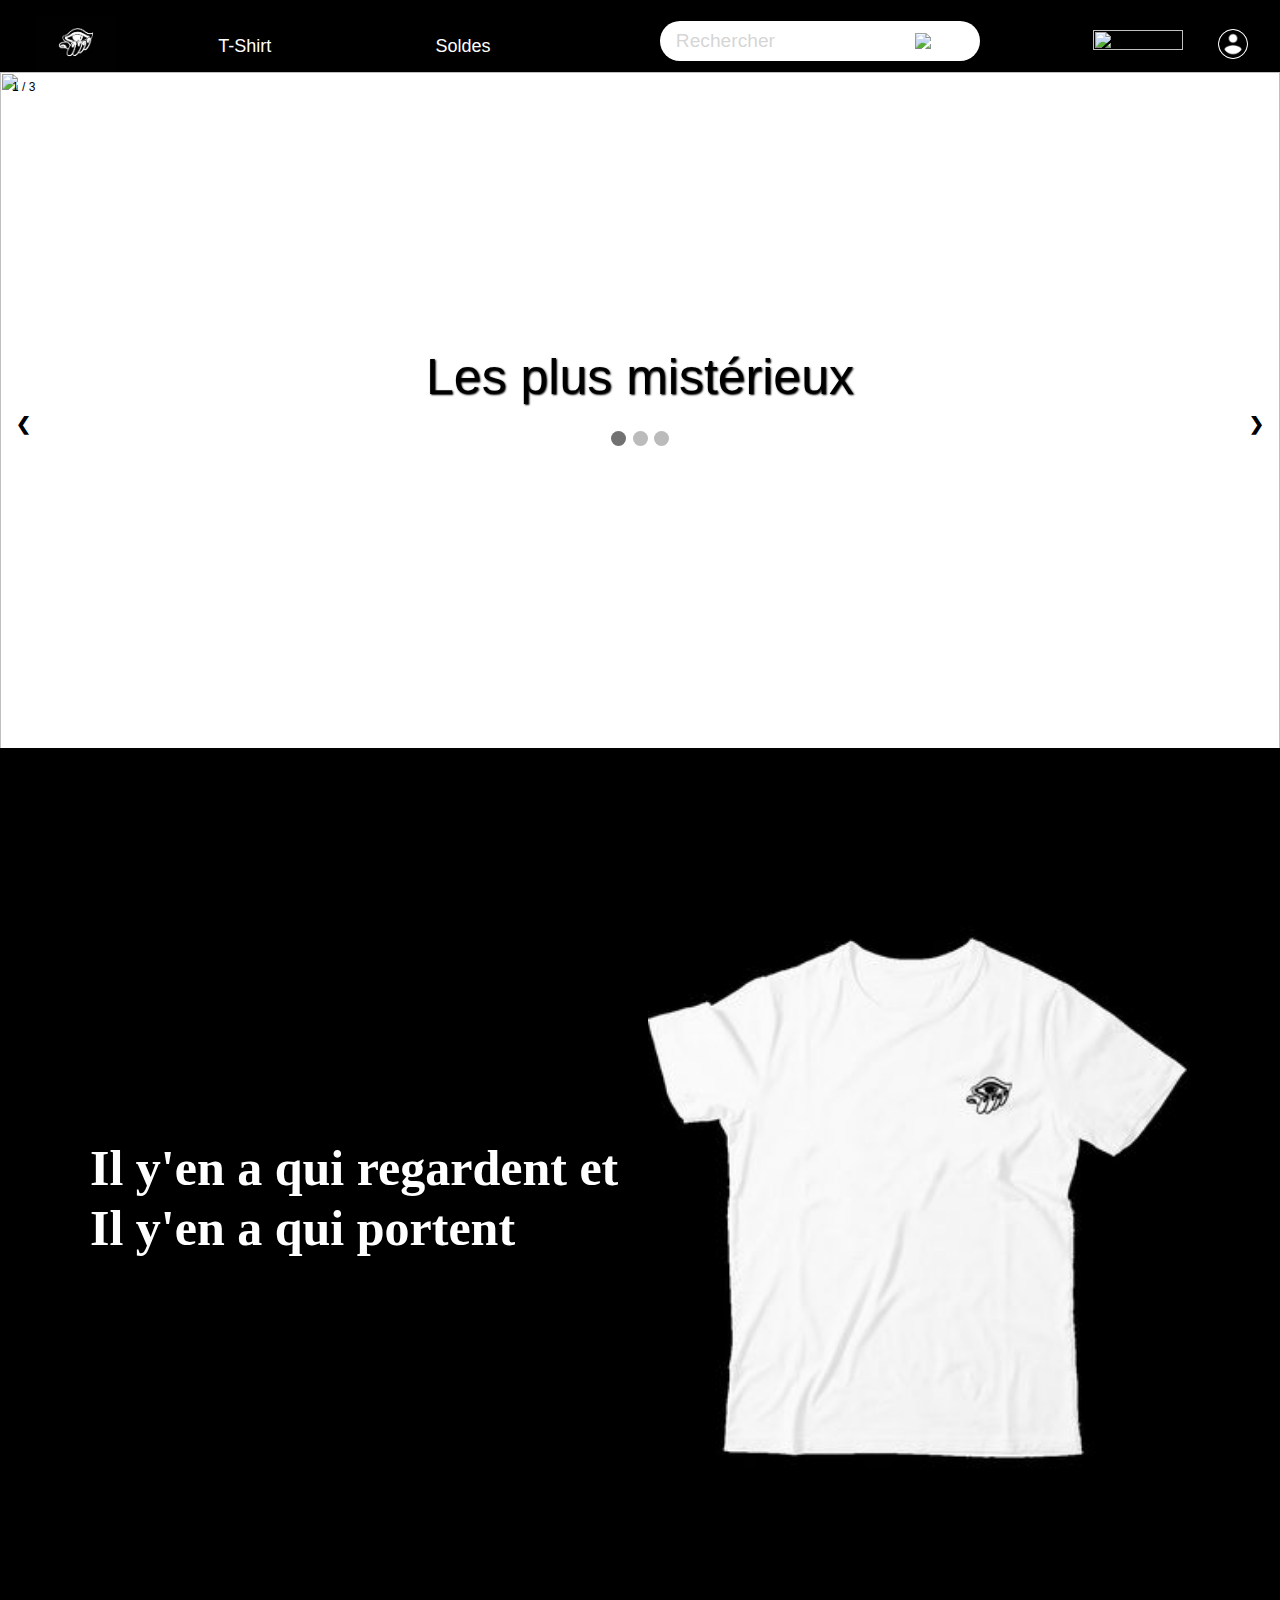
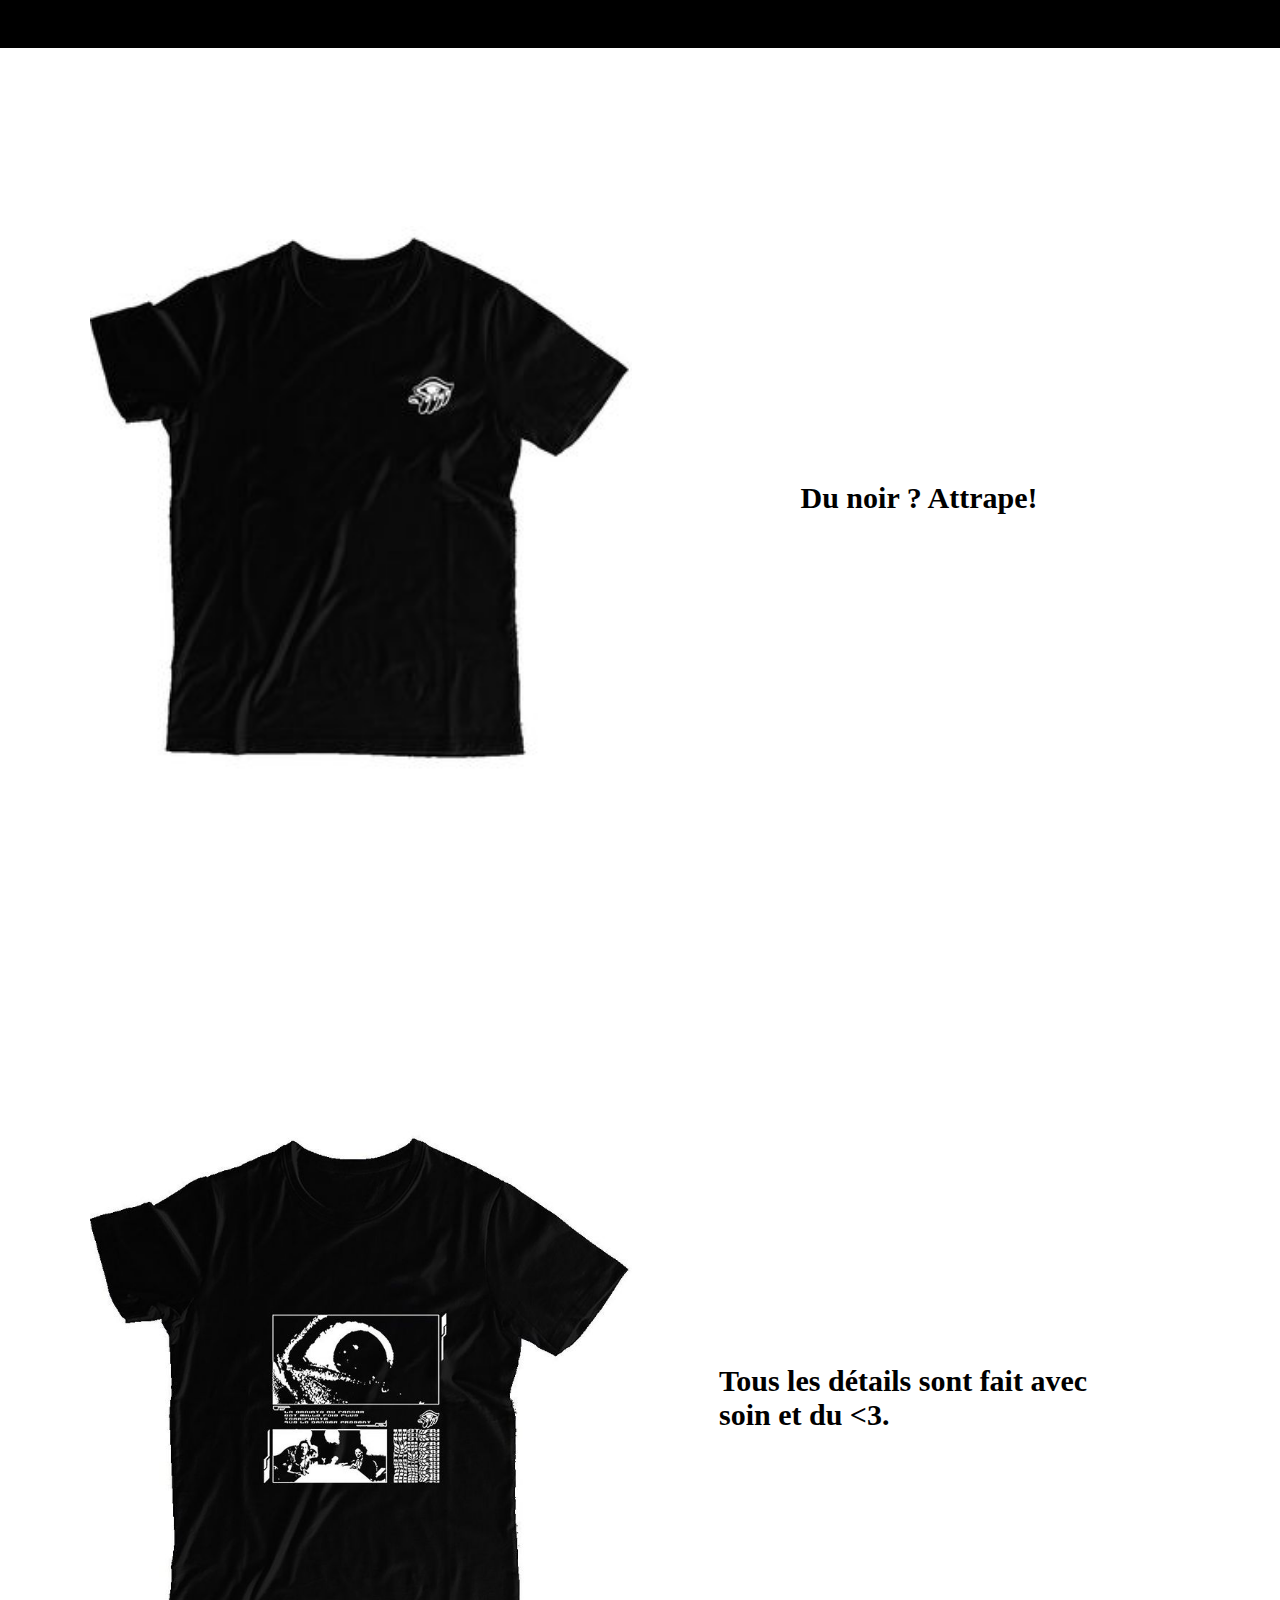
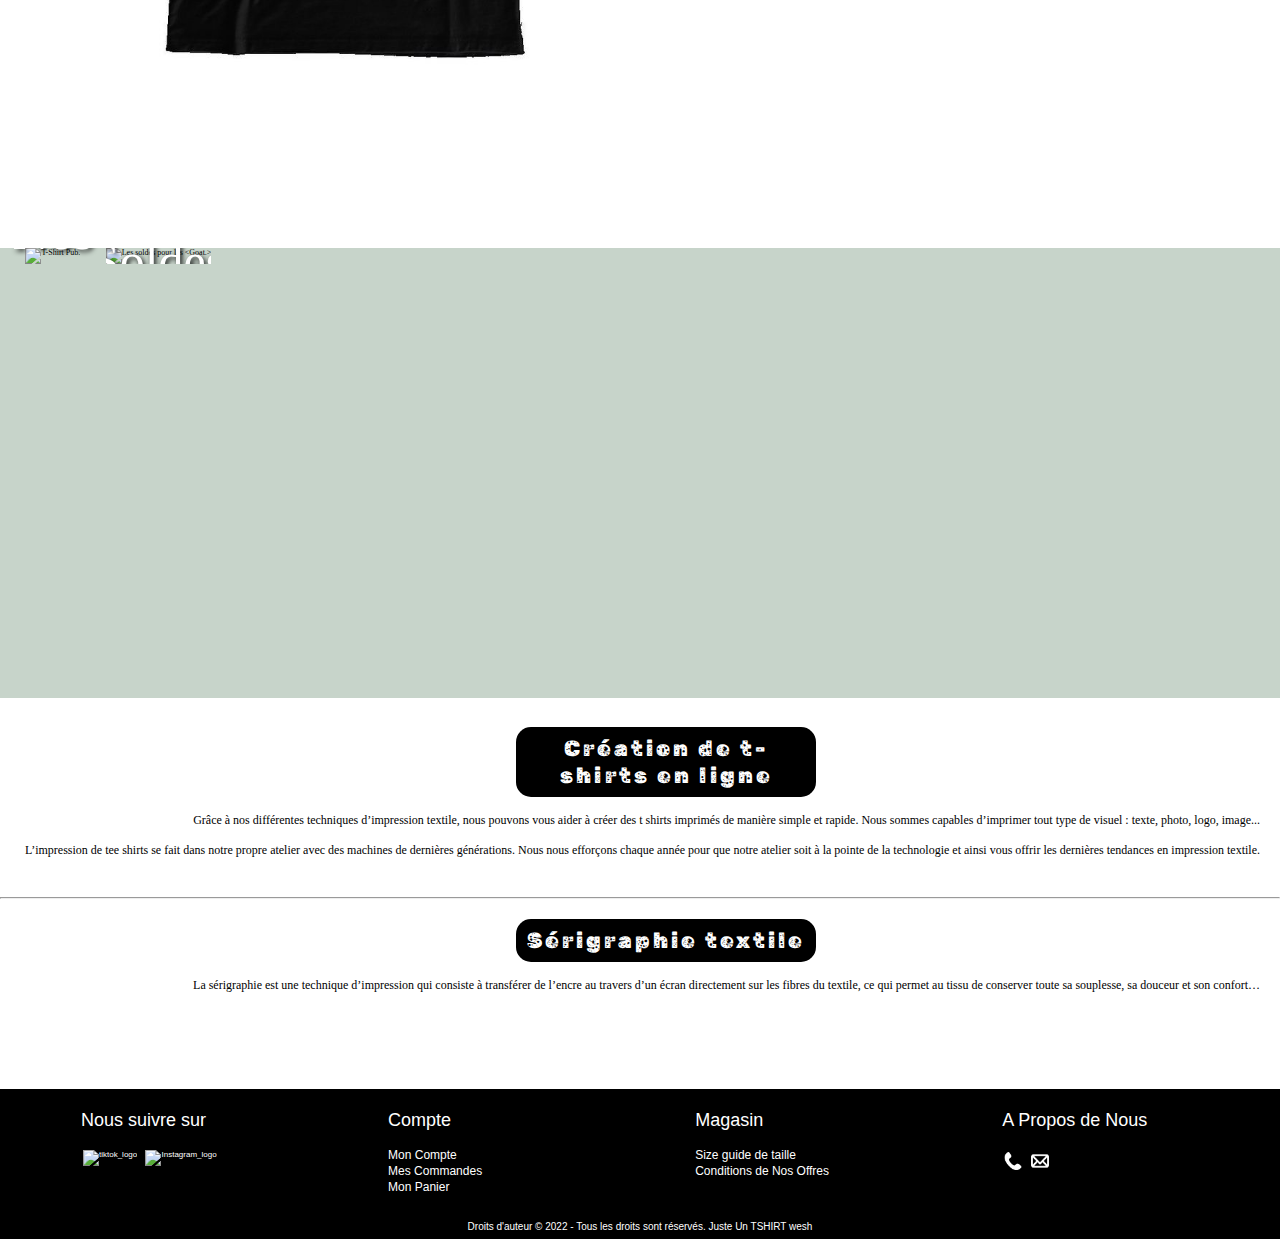
==== home.html @ 19be2618 "Add files via upload" ====
<!DOCTYPE html>
<html>
<head>
	<meta charset="UTF-8">
    <meta name="viewport"
          content="width=device-width, user-scalable=no, initial-scale=1.0, maximum-scale=1.0, minimum-scale=1.0">
    <meta http-equiv="X-UA-Compatible" content="ie=edge">
	<title>t-shirt base-project</title>
	<link rel="stylesheet" type="text/css" href="./style/style.css">
</head>
<body>
	<!--La tête du site-->
	<div class="human">
		<header>
			<nav>
				<ul>
					<li class="seize">
						<a href="#menu">
						<img id="logo" src="./img/mistery-logo.jpg" alt='logo du site'></a>
					</li>
					<li class="seize"><p id="men"><a href="men.html">T-Shirt</a></p></li>
					<li class="seize"><p id="soldes"><a href="soldes.html">Soldes</a></p></li>
					<li class="trente">
						<div class="container">
							<input type="text" maxlength="12" placeholder="Rechercher" class="searchbar" />
							<img src="https://images-na.ssl-images-amazon.com/images/I/41gYkruZM2L.png" alt="search icon" class="button" />
						</div>
					</li>

					<li class="douze">
						<img id="panier" src="https://www.tonightsound.com/v2/wp-content/uploads/2012/03/TONIGHTSOUND_ACTUALITES_PANIER.jpg">
					</li>
					
					<li class="douze"><a href="profil.html"><img id="profil" src="./img/profil.png"></a></li>
				</ul>
			</nav>
		</header>
		<!--Slide Part-->
		<div class="slideshow-container" id="menu">
		<div class="mySlides fade">
			<div class="numbertext">1 / 3</div>
			<img src="https://images2.alphacoders.com/888/888631.jpg" style="width:100%">
			<div class="text">Les plus mistérieux</div>
		</div>

		<div class="mySlides fade">
			<div class="numbertext">2 / 3</div>
			<img src="https://media.gq.com/photos/6262bef1cc9edccd8d5731c7/64:25/w_1984,h_775,c_limit/GQ-cheaptees-art.jpg" style="width:100%">
			<div class="text">Tous les couleurs au monde</div>
		</div>

		<div class="mySlides fade">
			<div class="numbertext">3 / 3</div>
			<img src="https://img4.goodfon.com/wallpaper/nbig/d/6c/veshalka-odezhda-futbolki.jpg" style="width:100%">
			<div class="text">Nouveauté</div>
		</div>

		<a class="prev" onclick="plusSlides(-1)">&#10094;</a>
		<a class="next" onclick="plusSlides(1)">&#10095;</a>
    </div>
    <br>

    <div style="text-align:center">
      <span class="dot" onclick="currentSlide(1)"></span> 
      <span class="dot" onclick="currentSlide(2)"></span> 
      <span class="dot" onclick="currentSlide(3)"></span> 
    </div>
    <!--Scroll Part-->
		<div class="containerScroll">
			<section style="background-color: black; color: white;">
				<h1>Il y'en a qui regardent et Il y'en a qui portent</h1>
				<img class="homeScrollImg" src="./img/petit-blanc.jpg">
			</section>
			<section>
				<img class="homeScrollImg" src="./img/petit-noir.jpg" alt="">
      			<h2>Du noir ? Attrape!</h2>
    	</section>
    	<section>
				<img class="homeScrollImg" src="./img/grand-logo.jpg" alt="">
      			<h2>Tous les détails sont fait avec soin et du <3.</h2>
    	</section>

		<!--deux mini pub au centre du scroll-->
    	<div class="diviser">
    		<div class="tShirtPub">
    				<img src="https://c0.wallpaperflare.com/preview/280/414/404/text-rose-caylor-and-son-tshirt.jpg" alt="T-Shirt Pub.">
    				<div class="texteCentrer">Nos Produits</div>
    		</div>
    		<div class="soldesPub">
    				<img src="https://wallpapercave.com/wp/wp3852916.jpg" alt="Les soldes pour les <Goat.>">
    				<div class="texteCentrer">Soldes</div>
    		</div>
    	</div><br>
    	<!--La partie texte du site-->
    	<div class="textPart">
	    	<div class="textePartie">
	    		<h2>Création de t-shirts en ligne</h2>
	    		<p>Grâce à nos différentes techniques d’impression textile, nous pouvons vous aider à créer des t shirts imprimés de manière simple et rapide. Nous sommes capables d’imprimer tout type de visuel : texte, photo, logo, image...<br><br>
					L’impression de tee shirts se fait dans notre propre atelier avec des machines de dernières générations. Nous nous efforçons chaque année pour que notre atelier soit à la pointe de la technologie et ainsi vous offrir les dernières tendances en impression textile.</p>
	    	</div><hr>
	    	<div class="textePartie">
	    		<h2>Sérigraphie textile</h2>
	    		<p>La sérigraphie est une technique d’impression qui consiste à transférer de l’encre au travers d’un écran directement sur les fibres du textile, ce qui permet au tissu de conserver toute sa souplesse, sa douceur et son confort…</p>
	    	</div>
	    </div>
		</div>
		<!--Le corps du site-->
		
		

		<!--Le pied du site-->
		<div class="footer">
			<div class="footer-boite" id="nous-suivre">
				<span><p class="titre-footer">Nous suivre sur</p></span>
				<div>
					<img class="nous-suivre-img" src="https://www.pngmart.com/files/20/TikTok-Logo-PNG.png" alt="tiktok_logo">
					<img class="nous-suivre-img" src="https://www.pngmart.com/files/13/Insta-Logo-PNG-Pic.png" alt="Instagram_logo">
				</div>
			</div>

			<div class="footer-boite" id="footer-compte">
				<span><p class="titre-footer">Compte</p></span>
				<p>Mon Compte</p>
				<p>Mes Commandes</p>
				<p>Mon Panier</p>
			</div>

			<div class="footer-boite" id="soldes">
				<span><p class="titre-footer">Magasin</p></span>
				<p>Size guide de taille</p>
				<p>Conditions de Nos Offres</p>
			</div>

			<div class="footer-boite" id="a-propos-de-nous">
				<span><p class="titre-footer">A Propos de Nous<p></p></span>
				<img class="nous-suivre-img" src="[data-uri]" alt="telephone">
				<img class="nous-suivre-img" src="[data-uri]" alt="mail">
			</div>

			<p id='droit-d-auteur'>Droits d'auteur © 2022 - Tous les droits sont réservés. Juste Un TSHIRT wesh</p>

		</div>

	</div>
	<script type="text/javascript" src="script.js"></script>
</body>
</html>




























<!--L'ensemble de nos t-shirts sont préparés et brodés dès le passage de la commande en ligne dans nos ateliers en France. Nous contrôlons ainsi la qualité de chacun des produits qui en sorte, et avons une maitrise sur la chaine de production qui explique une grande réactivité et rapidité dans notre système logistique.

En nous faisant confiance, vous adhérez ainsi à des valeurs plus responsables en matière de durabilité et de respect de l'environnement. Vous encouragez également le savoir-faire et l'emploi local en matière d'impression, de flocage ou de transfert. L'industrie textile française est donc parallèlement sollicité et encouragée par la même occasion.  -->
---- style/style.css ----
@import url('https://fonts.googleapis.com/css2?family=Rubik+Moonrocks&display=swap');
@import url('https://fonts.googleapis.com/css2?family=Indie+Flower&family=Rubik+Moonrocks&display=swap');


body {
	background-color: white;
	/*background-image: linear-gradient(180deg, #A9C9FF 0%, #d473d4 100%);*/
	min-height: 100%;
	font-family: termina, sans-serif;
	color: var(--text-color);
	transition: 0.3s ease-out;
	overflow-x: hidden;
	margin: 0;
	padding: 0;
	position:relative;
}

ul li {
	text-decoration: none;
}

.human {position: relative;}

/*head*/
header {
	position: relative;
	justify-content: center;
	width: 100%;
	height: 72px;
	vertical-align: middle;
	background-color: black;
}

header p, a {
	margin-top: 10px;
	display: inline-block;
	vertical-align: middle;
	float: none;
	font-size: 18px;
	text-decoration: none;
	color: white;
}

header a {font-size: 18px;}

header .seize {width: 16.8%;}

header .trente {width: 30%;}

header .douze {
	margin-left: 20px;
	margin-right: 10px;
}

#logo {
	margin-left: 35px;
	margin-top: 5px;
	height: 100%;
	width: 80px;
	justify-content: center;
	vertical-align: middle;
}

#panier {
	margin-left: 35px;
	margin-top: 10px;
	height: 100%;
	width: 90px;
	justify-content: center;
	vertical-align: middle;
	cursor: pointer;
}

#profil {
	cursor: pointer;
	margin-top: 10px;
	margin-left: 2px;
	background-color: white;
	width: 30px;
	height: 30px;
	border: 1px solid white;
	border-radius: 25px;
}

*,
*::after,
*::before {
    margin: 0;
    padding: 0;
    box-sizing: inherit;
}     
html {font-size: 50%;}
body {box-sizing: border-box;}
.container {
	width: 40rem;
	height: 100%;
	margin: 0 1rem;
	position: relative;
}
h2 {
    margin: 2rem;
    font-size: 20px;
}
.searchbar {
	margin-top: 10px;
	font-size: 2.4rem;
	width: 40rem;
	height: 5rem;
	border: none;
	outline: none;
	border-radius: 10rem;
	padding: 2rem;
	transition: all 0.1s;
	transition-delay: 0.1s;
}

.button {
	margin-top: 10px;
	height: 2rem;
	position: absolute;
	top: 1.5rem;
	right: 1rem;
	transition: all 0.1s;
	transition-delay: 0.1s;
}
.button:hover {cursor: pointer;}
.searchbar::placeholder {opacity: 0.3;}

li {
	display: inline-block;
	vertical-align: middle;
	float: none;
	color: #fff;
	list-style-type: none;
}

/*body*/
/* Slideshow container */
.slideshow-container {
  width: 100%;
  height: 350px;
  position: relative;
  margin: auto;
}

.slideshow-container img {height: 695px;}

/* Next & previous buttons */
.prev, .next {
  cursor: pointer;
  position: absolute;
  top: 50%;
  width: auto;
  padding: 16px;
  margin-top: 150px;
  color: black;
  font-weight: bold;
  font-size: 18px;
  transition: 0.6s ease;
  border-radius: 0 3px 3px 0;
  user-select: none;
}

/* Position the "next button" to the right */
.next {
  right: 0;
  border-radius: 3px 0 0 3px;
}

/* On hover, add a black background color with a little bit see-through */
.prev:hover, .next:hover {
  background-color: rgba(0,0,0,0.8);
  height: 55px;
}

/* Caption text */
.text {
  color: black;
  font-size: 50px;
  padding: 8px 12px;
  position: absolute;
  bottom: 8px;
  width: 100%;
  text-align: center;
  text-shadow: 1px 1px 2px black;
}

/* Number text (1/3 etc) */
.numbertext {
  color: black;
  font-size: 12px;
  padding: 8px 12px;
  position: absolute;
  top: 0;
}

/* The dots/bullets/indicators */
.dot {
  cursor: pointer;
  height: 15px;
  width: 15px;
  margin: 0 2px;
  background-color: #bbb;
  border-radius: 50%;
  display: inline-block;
  transition: background-color 0.6s ease;
}

.active, .dot:hover {
  background-color: #717171;
}

/* Fading animation */
.fade {
  -webkit-animation-name: fade;
  -webkit-animation-duration: 1.5s;
  animation-name: fade;
  animation-duration: 1.5s;
}

@-webkit-keyframes fade {
  from {opacity: .4} 
  to {opacity: 1}
}

@keyframes fade {
  from {opacity: .4} 
  to {opacity: 1}
}

/* On smaller screens, decrease text size */
@media only screen and (max-width: 300px) {
  .prev, .next,.text {font-size: 11px}
}

/*Scroll*/
.containerScroll {
	margin-top: 300px;
	font-family: New Century Schoolbook;
	width: 100%;
}

section {
	min-height: 100vh;
	width: 100%;
	position: relative;
	display: grid;
	grid-template-columns: repeat(auto-fit, minmax(300px, 1fr));
	grid-gap: 2rem;
	padding: 50px 10vh;
	margin: auto;
	place-items: center;
}

section first-child {
	position: absolute;
}

.homeScrollImg {
	width: 100%;
	height: 80vh;
	object-fit: contain;
}

h1 {
	position: flex;
	font-size: 50px;
	z-index: 1;
	line-height: 1.2;
	font-weight: 700;
}

h2 {
	font-size: 30px;
	max-width: 400px;
}

* {box-sizing: border-box;}

/*La partie de transition de <T shirt> et de <Soldes> de l apage de garde*/
.diviser {
	width: 100%;
	height: 450px;
	background-color: #c7d4ca;
}

.tShirtPub, .soldesPub {
	display: table-cell;
	width: 50%;
	height: 100%;
	position: relative;
	text-align: center;
	overflow: hidden;
}

.diviser img {
	width: 100%;
	height: 450px;
}

.texteCentrer {
	position: absolute;
	top: 80%;
	left: 50%;
	transform: translate(-50%, -50%);
	font-size: 50px;
	color: white;
	text-shadow: 2px 2px 5px black;
}

.tShirtPub img, .soldesPub img {
/* La transition s'applique à la fois sur la largeur et la hauteur, avec une durée d'une seconde. */
-webkit-transition: all 0.5s ease; /* Safari et Chrome */
-moz-transition: all 0.5s ease; /* Firefox */
-ms-transition: all 0.5s ease; /* Internet Explorer 9 */
-o-transition: all 0.5s ease; /* Opera */
transition: all 0.5s ease;
}
.tShirtPub:hover img, .soldesPub:hover img {
/* L'image est grossie de 25% */
-webkit-transform:scale(1.05); /* Safari et Chrome */
-moz-transform:scale(1.05); /* Firefox */
-ms-transform:scale(1.05); /* Internet Explorer 9 */
-o-transform:scale(1.05); /* Opera */
transform:scale(1.05);
}
/*La partie de texte de la page de garde(home)*/
.textePartie {
	width: 100%;
	min-height: 150px;
	margin: 20px;
	padding-right: 40px;
	text-align: right;
}

.textePartie h2 {
	margin-left: 40%;
	font-size: 22px;
	font-family: 'Rubik Moonrocks', cursive;
	letter-spacing: 3px;
	padding: 8px;
	background-color: black;
	color: white;
	border-radius: 15px;
	font-weight: 70;
	width: 300px;
	text-align: center;
}
.textePartie h2:hover {
	font-size: 24px;
	transition: 0.5s;
}
.textePartie p {
	font-size: 12px;
	font-family: Verdana;
}


/*Pied du site*/
/*Footer*/

.footer {
	background-color: black;
	width: 100%;
	height: 150px;
	text-align: center;
	justify-content: center;
	color: white;
}

/*Les minis style du site (une seule ligne')*/

.titre-footer {margin-bottom: 15px;}

.footer .titre-footer {font-size: 18px;}

.nous-suivre-img {
	height: 18px;
	width: 18px;
	margin: 3px;
}

/*jusqu'à là quoi*/

.footer-boite {
	text-align: left;
	width: 25%;
	padding-left: 80px;
	padding-right: 80px;
	padding-top: 20px;
	display: table-cell;
}

.footer p, a {
	font-size: 12px;
	font-family: Termina, sans-serif;
	padding: 1px;
}

.footer #droit-d-auteur {
	font-family: Termina, sans-serif;
	font-size: 10px;
	text-align: center;
	padding-top: 26px;
}
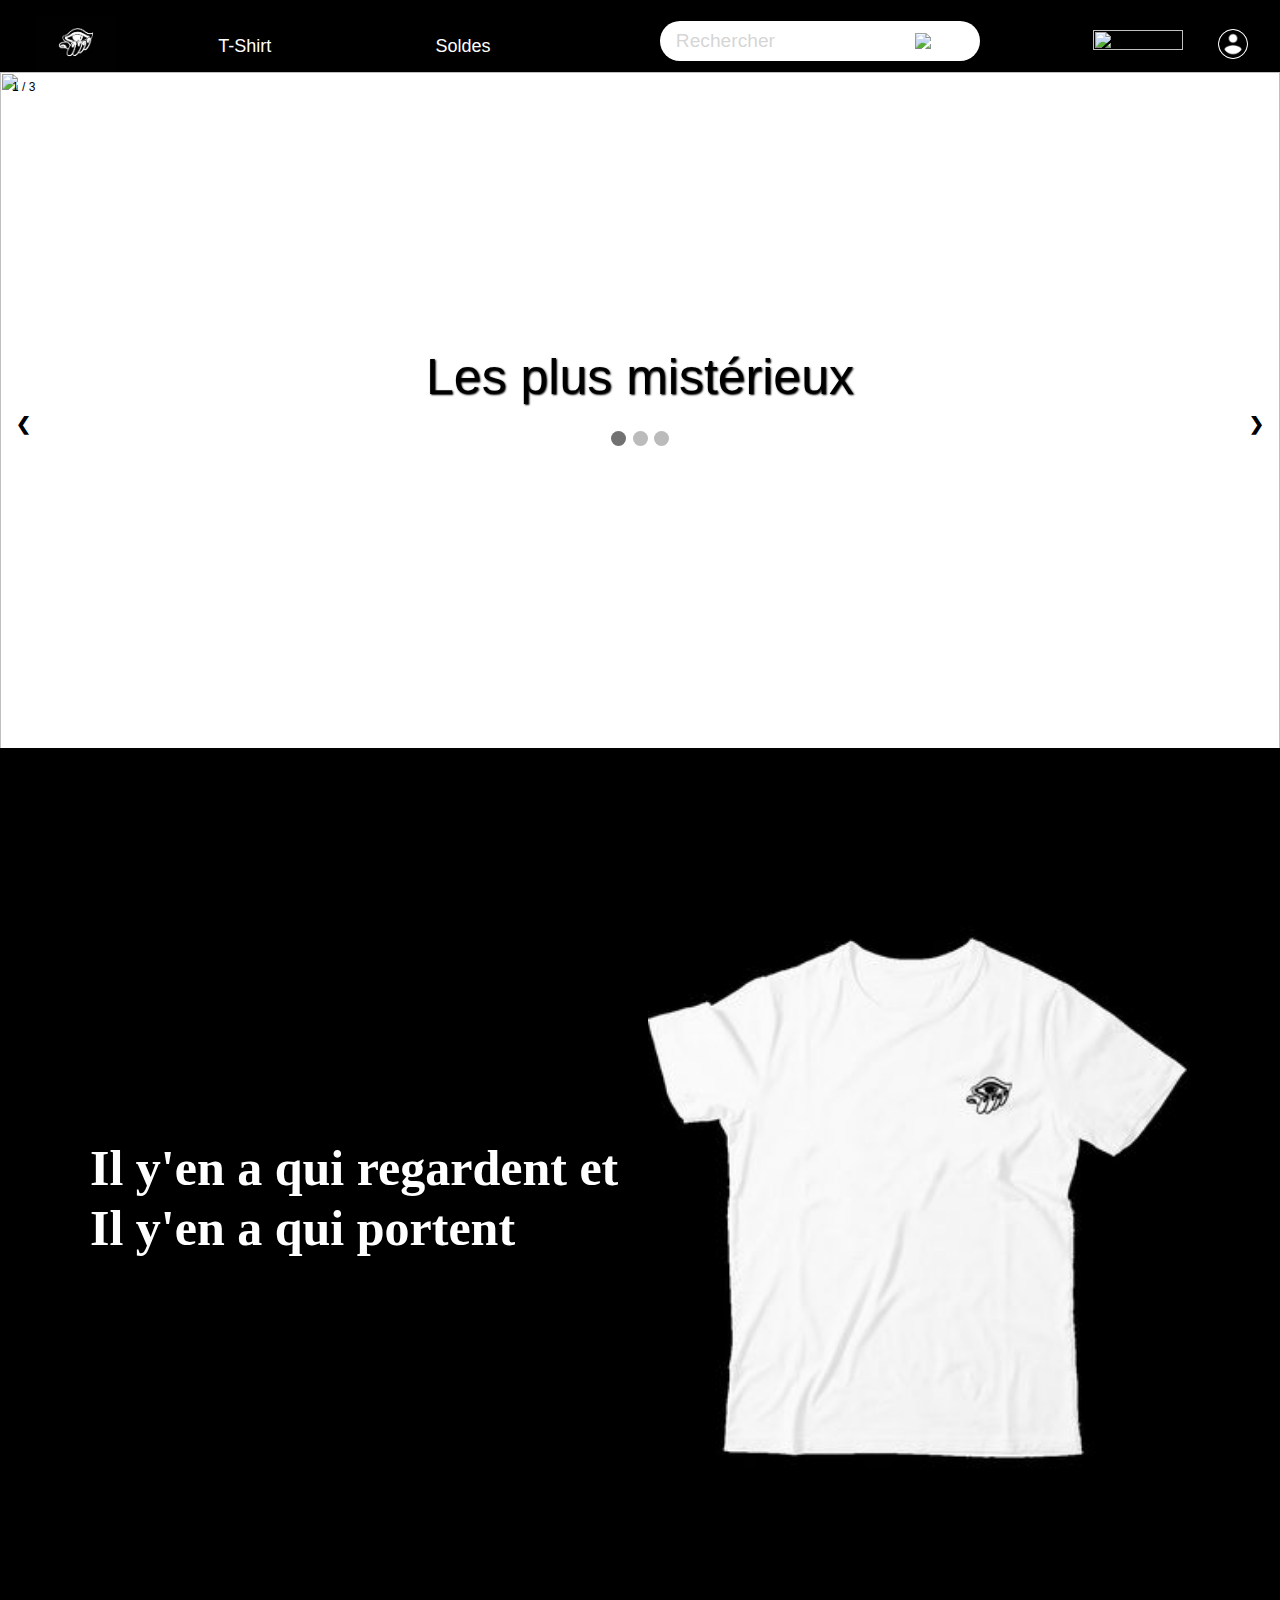
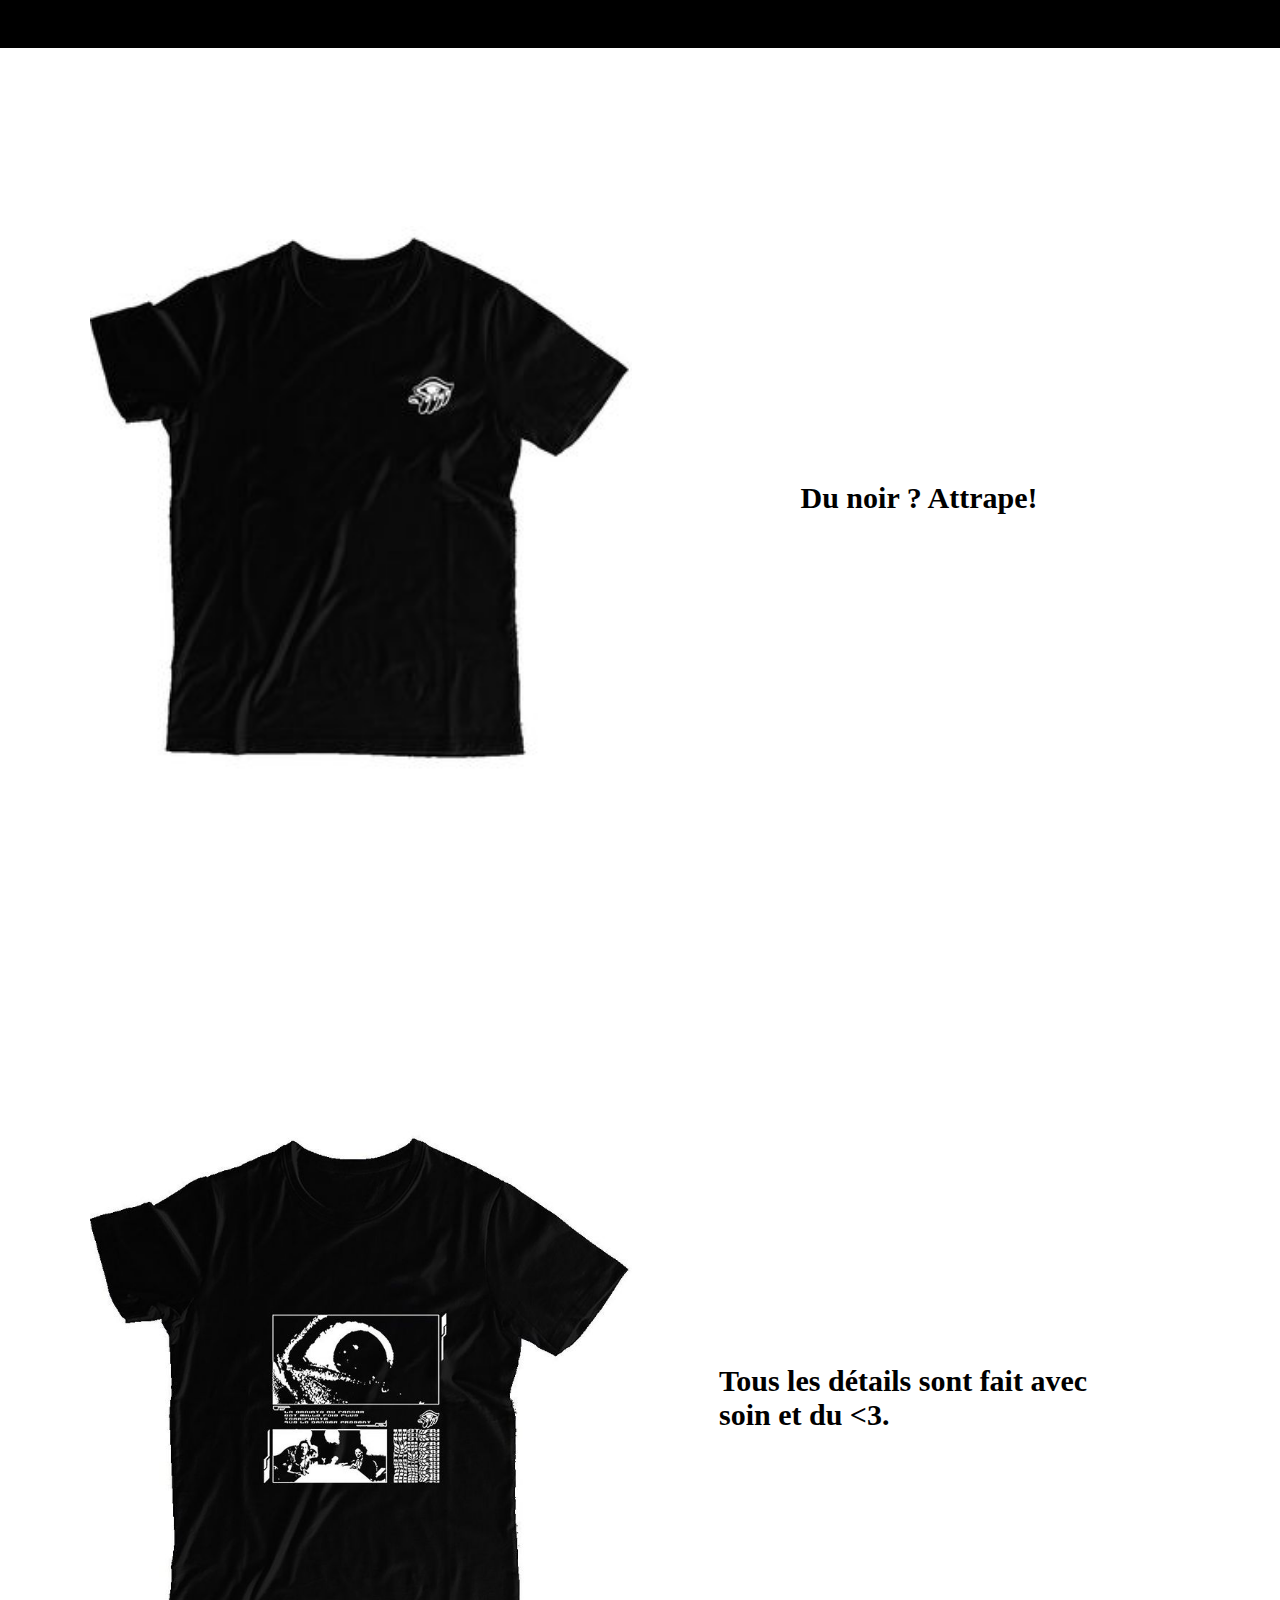
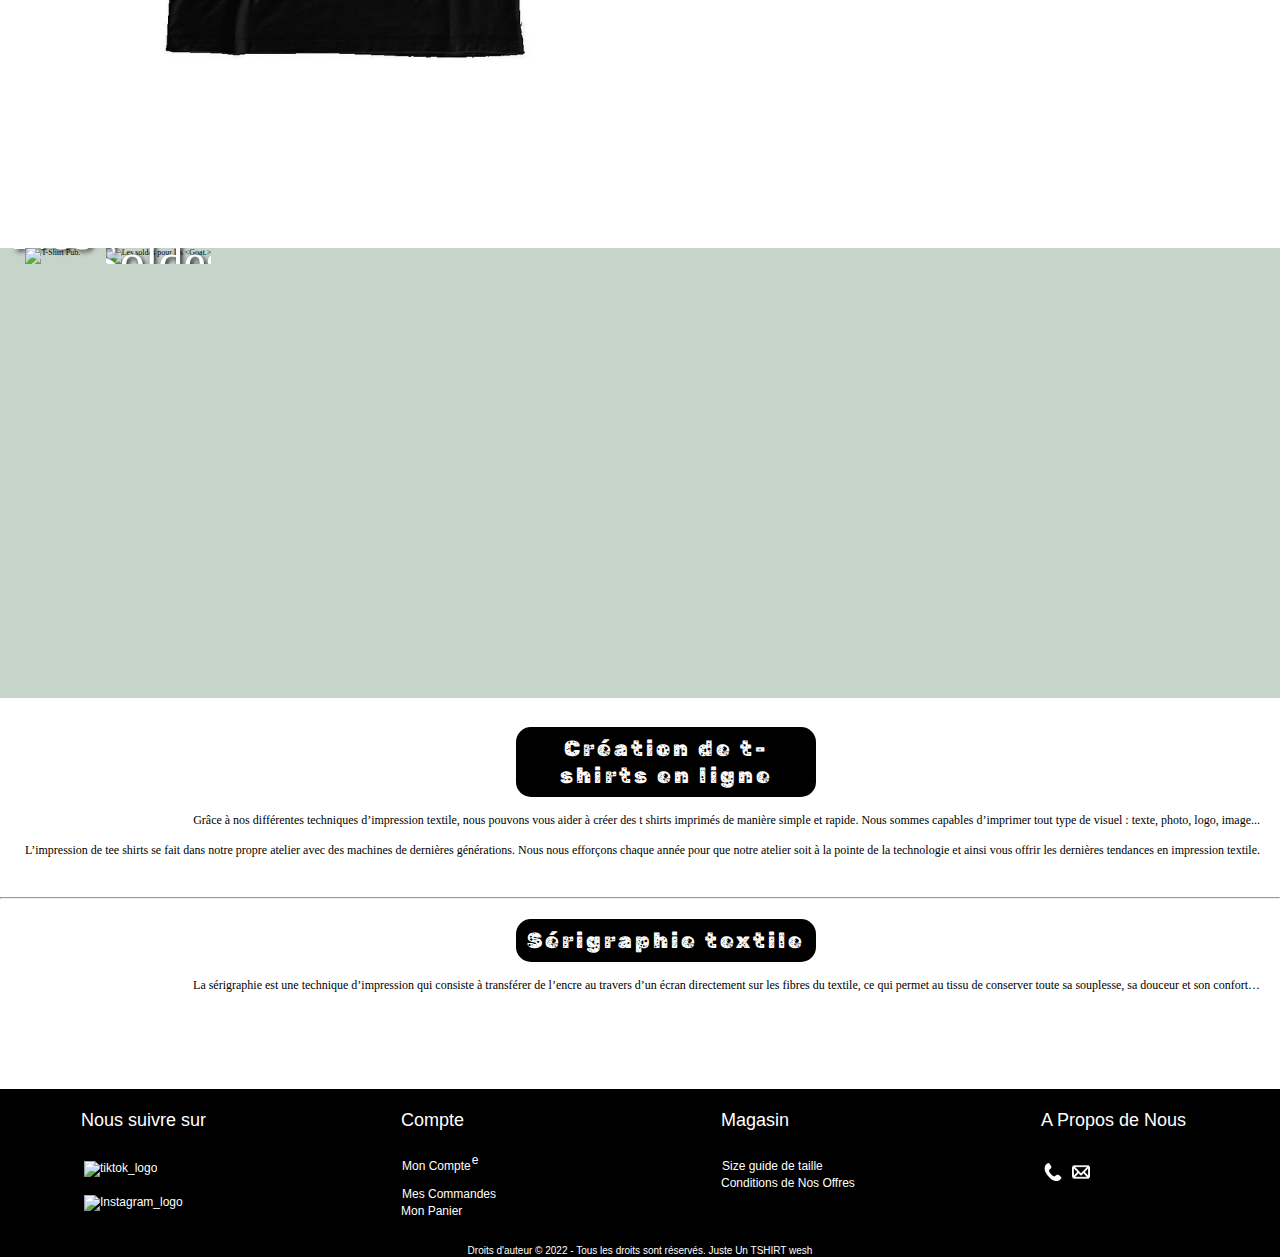
==== commit b29f5726: "Add files via upload" ====
--- a/home.html
+++ b/home.html
@@ -6,6 +6,7 @@
           content="width=device-width, user-scalable=no, initial-scale=1.0, maximum-scale=1.0, minimum-scale=1.0">
     <meta http-equiv="X-UA-Compatible" content="ie=edge">
 	<title>t-shirt base-project</title>
+	<link rel="icon" type="image/png" sizes="16x16" href="./img/mistery-logo-blanc.jpg">
 	<link rel="stylesheet" type="text/css" href="./style/style.css">
 </head>
 <body>
@@ -89,7 +90,7 @@
     		<div class="soldesPub">
     				<img src="https://wallpapercave.com/wp/wp3852916.jpg" alt="Les soldes pour les <Goat.>">
     				<div class="texteCentrer">Soldes</div>
-    		</div>
+				</div>
     	</div><br>
     	<!--La partie texte du site-->
     	<div class="textPart">
@@ -113,28 +114,28 @@
 			<div class="footer-boite" id="nous-suivre">
 				<span><p class="titre-footer">Nous suivre sur</p></span>
 				<div>
-					<img class="nous-suivre-img" src="https://www.pngmart.com/files/20/TikTok-Logo-PNG.png" alt="tiktok_logo">
-					<img class="nous-suivre-img" src="https://www.pngmart.com/files/13/Insta-Logo-PNG-Pic.png" alt="Instagram_logo">
+					<a href="https://www.tiktok.com"><img class="nous-suivre-img" src="https://www.pngmart.com/files/20/TikTok-Logo-PNG.png" alt="tiktok_logo"></a>
+					<a href="https://www.instagram.com/mstry.xyz/"><img class="nous-suivre-img" src="https://www.pngmart.com/files/13/Insta-Logo-PNG-Pic.png" alt="Instagram_logo"></a>
 				</div>
 			</div>
 
 			<div class="footer-boite" id="footer-compte">
 				<span><p class="titre-footer">Compte</p></span>
-				<p>Mon Compte</p>
-				<p>Mes Commandes</p>
+				<p><a href="profil.html">Mon Compte</a>e</p>
+				<p><a href="mes-comptes.html">Mes Commandes</a></p>
 				<p>Mon Panier</p>
 			</div>
 
 			<div class="footer-boite" id="soldes">
 				<span><p class="titre-footer">Magasin</p></span>
-				<p>Size guide de taille</p>
+				<p><a href="guide-taille.html">Size guide de taille</a></p>
 				<p>Conditions de Nos Offres</p>
 			</div>
 
 			<div class="footer-boite" id="a-propos-de-nous">
 				<span><p class="titre-footer">A Propos de Nous<p></p></span>
-				<img class="nous-suivre-img" src="[data-uri]" alt="telephone">
-				<img class="nous-suivre-img" src="[data-uri]" alt="mail">
+				<a href="tel: +33621939402"><img class="nous-suivre-img" src="[data-uri]" alt="telephone"></a>
+				<a href="mailto:mystery33700@gmail.com"><img class="nous-suivre-img" src="[data-uri]" alt="mail"></a>
 			</div>
 
 			<p id='droit-d-auteur'>Droits d'auteur © 2022 - Tous les droits sont réservés. Juste Un TSHIRT wesh</p>
--- a/style/style.css
+++ b/style/style.css
@@ -252,9 +252,7 @@
 	place-items: center;
 }
 
-section first-child {
-	position: absolute;
-}
+section first-child {position: absolute;}
 
 .homeScrollImg {
 	width: 100%;
@@ -362,7 +360,7 @@
 .footer {
 	background-color: black;
 	width: 100%;
-	height: 150px;
+	height: min-150px;
 	text-align: center;
 	justify-content: center;
 	color: white;
@@ -378,6 +376,7 @@
 	height: 18px;
 	width: 18px;
 	margin: 3px;
+	padding-top: -15px;
 }
 
 /*jusqu'à là quoi*/
@@ -403,3 +402,4 @@
 	text-align: center;
 	padding-top: 26px;
 }
+a:hover {text-decoration: underline;}